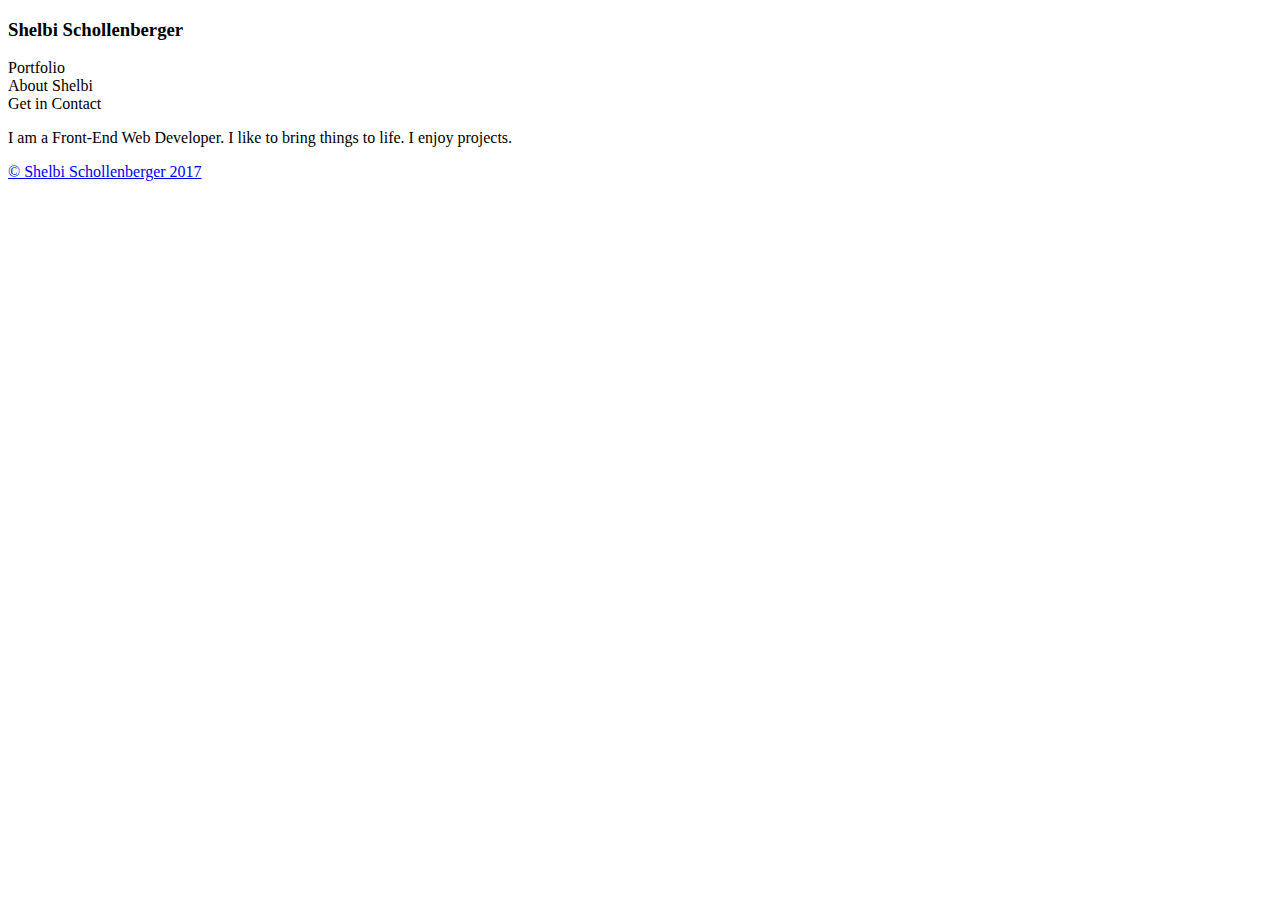
==== index.html @ 6b7bd8da "first commit" ====
<!DOCTYPE html>
  <html>
    <title>Shelbi Schollenberger</title>
    <meta charset="utf-8">
    <link href="css/styles.css" rel="stylesheet">
    <head></head>

    <body>
      <header>
        <h3>Shelbi Schollenberger</h3>
        <div id="navbar">
          <li>Portfolio</li>
          <li>About Shelbi</li>
          <li>Get in Contact</li>
        </div>
      </header>

      <section>
        <p>
          I am a Front-End Web Developer. I like to bring things to life. I enjoy projects. 
        </p>
        <a href="img/fog.jpeg" alt="fog">
        <a href="img/rainy-road.jpeg" alt="rainy-road">
        <a href="img/rocks.jpeg" alt="rocks">
      </section>

      <footer>
        &copy; Shelbi Schollenberger 2017
      </footer>
    </body>
  </html>
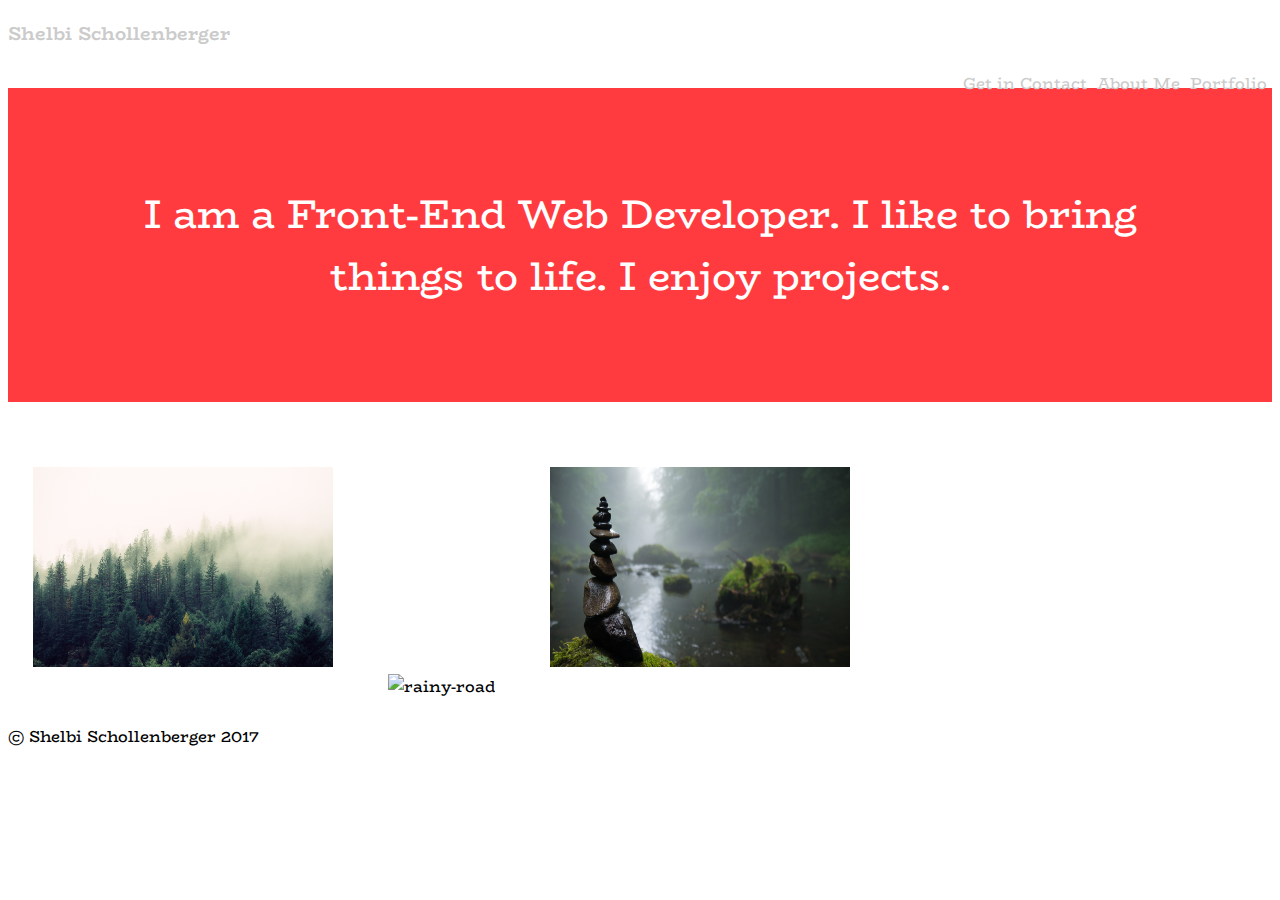
==== commit 53a285c1: "adding styles, photos, colors and positionings to layout" ====
--- a/index.html
+++ b/index.html
@@ -3,25 +3,32 @@
     <title>Shelbi Schollenberger</title>
     <meta charset="utf-8">
     <link href="css/styles.css" rel="stylesheet">
-    <head></head>
+    <head>
+      <link href="https://fonts.googleapis.com/css?family=BioRhyme" rel="stylesheet">
+    </head>
 
     <body>
       <header>
         <h3>Shelbi Schollenberger</h3>
         <div id="navbar">
-          <li>Portfolio</li>
-          <li>About Shelbi</li>
-          <li>Get in Contact</li>
+          <ul>
+            <li>Portfolio</li>
+            <li>About Me</li>
+            <li>Get in Contact</li>
+          </ul>
         </div>
       </header>
 
       <section>
-        <p>
+        <p id ="wrapper">
           I am a Front-End Web Developer. I like to bring things to life. I enjoy projects. 
-        </p>
-        <a href="img/fog.jpeg" alt="fog">
-        <a href="img/rainy-road.jpeg" alt="rainy-road">
-        <a href="img/rocks.jpeg" alt="rocks">
+        </p> 
+
+        <div id="photos"> 
+          <img src="img/fog.jpeg" alt="fog">
+          <img src="img/rainy-road.jpeg" alt="rainy-road">
+          <img src="img/rocks.jpeg" alt="rocks">
+        </div>   
       </section>
 
       <footer>
--- a/css/styles.css
+++ b/css/styles.css
@@ -0,0 +1,33 @@
+* {
+  font-family: 'BioRhyme', serif;
+}
+
+h3 {
+  color: #CBCBCB;
+}
+
+ul {
+  list-style: none;
+}
+
+li {
+  display: inline;
+  float: right;
+  padding: 5px;
+  color: #CBCBCB;
+}
+
+#wrapper {
+  padding: 95px;
+  background: #ff3b3f;
+  text-align: center;
+  font-size: 40px;
+  color: white;
+}
+
+#photos img {
+  height: 200px;
+  width: 300px;
+  padding: 25px;
+  display: inline;
+}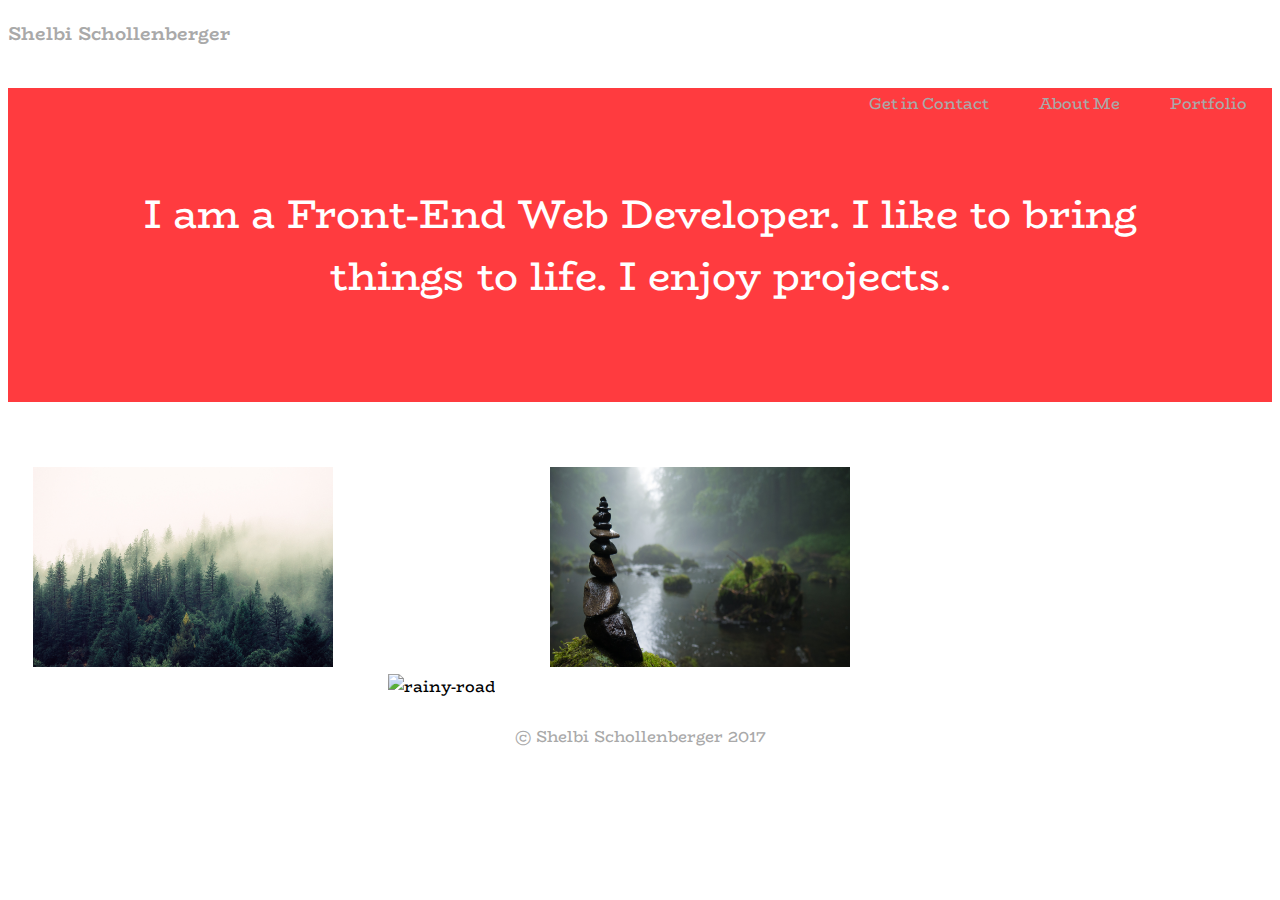
==== commit 96a87a67: "updating css styles for webpage" ====
--- a/index.html
+++ b/index.html
@@ -9,13 +9,11 @@
 
     <body>
       <header>
-        <h3>Shelbi Schollenberger</h3>
         <div id="navbar">
-          <ul>
-            <li>Portfolio</li>
-            <li>About Me</li>
-            <li>Get in Contact</li>
-          </ul>
+          <h3>Shelbi Schollenberger</h3>
+            <a href="#">Portfolio</a>
+            <a href="#">About Me</a>
+            <a href="#">Get in Contact</a>
         </div>
       </header>
 
@@ -23,12 +21,10 @@
         <p id ="wrapper">
           I am a Front-End Web Developer. I like to bring things to life. I enjoy projects. 
         </p> 
-
-        <div id="photos"> 
-          <img src="img/fog.jpeg" alt="fog">
-          <img src="img/rainy-road.jpeg" alt="rainy-road">
-          <img src="img/rocks.jpeg" alt="rocks">
-        </div>   
+        
+        <img src="img/fog.jpeg" alt="fog" id="fog">
+        <img src="img/rainy-road.jpeg" alt="rainy-road" id="rain">
+        <img src="img/rocks.jpeg" alt="rocks" id="rocks">  
       </section>
 
       <footer>
--- a/css/styles.css
+++ b/css/styles.css
@@ -3,18 +3,19 @@
 }
 
 h3 {
-  color: #CBCBCB;
+  color: #a9a9a9;
 }
 
-ul {
-  list-style: none;
+a {
+  padding: 25px;
+  color: #a9a9a9;
+  float: right;
+  word-spacing: -2px;
+  text-decoration: none;
 }
 
-li {
-  display: inline;
-  float: right;
-  padding: 5px;
-  color: #CBCBCB;
+a:hover {
+  color: #fff;
 }
 
 #wrapper {
@@ -25,9 +26,14 @@
   color: white;
 }
 
-#photos img {
+img {
   height: 200px;
   width: 300px;
   padding: 25px;
   display: inline;
+}
+
+footer {
+  text-align: center;
+  color: #a9a9a9;
 }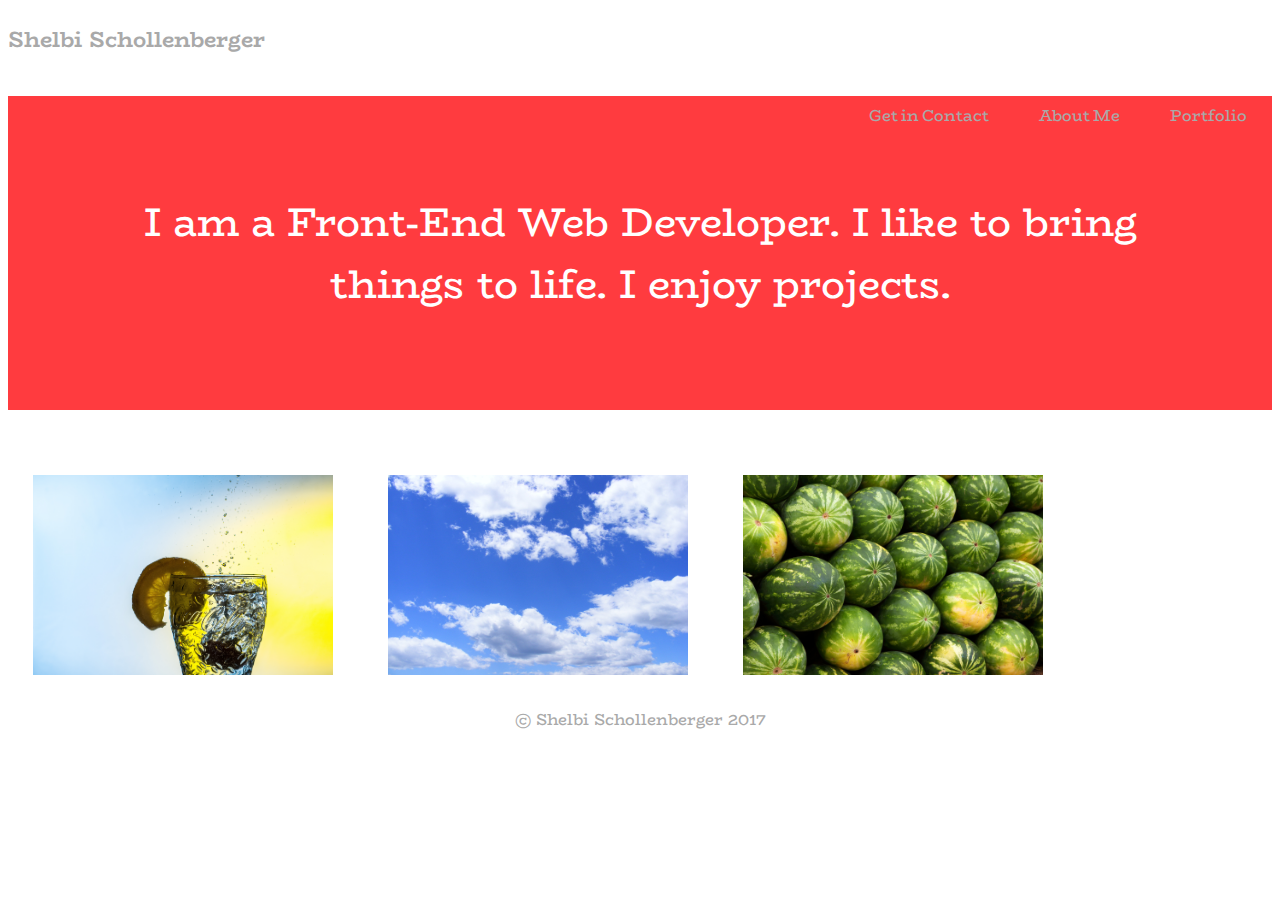
==== commit 9ab75942: "changed photos for page" ====
--- a/index.html
+++ b/index.html
@@ -21,10 +21,11 @@
         <p id ="wrapper">
           I am a Front-End Web Developer. I like to bring things to life. I enjoy projects. 
         </p> 
-        
-        <img src="img/fog.jpeg" alt="fog" id="fog">
-        <img src="img/rainy-road.jpeg" alt="rainy-road" id="rain">
-        <img src="img/rocks.jpeg" alt="rocks" id="rocks">  
+        <div class="center">
+          <img src="img/coke.jpg" alt="coke">
+          <img src="img/clouds.jpeg" alt="clouds">
+          <img src="img/watermelon.jpeg" alt="watermelon">
+        </div>  
       </section>
 
       <footer>
--- a/css/styles.css
+++ b/css/styles.css
@@ -4,6 +4,7 @@
 
 h3 {
   color: #a9a9a9;
+  font-size: 22px;
 }
 
 a {
@@ -30,7 +31,12 @@
   height: 200px;
   width: 300px;
   padding: 25px;
-  display: inline;
+}
+
+img.center {
+  display: block;
+  margin-left: auto;
+  margin-right: auto;
 }
 
 footer {
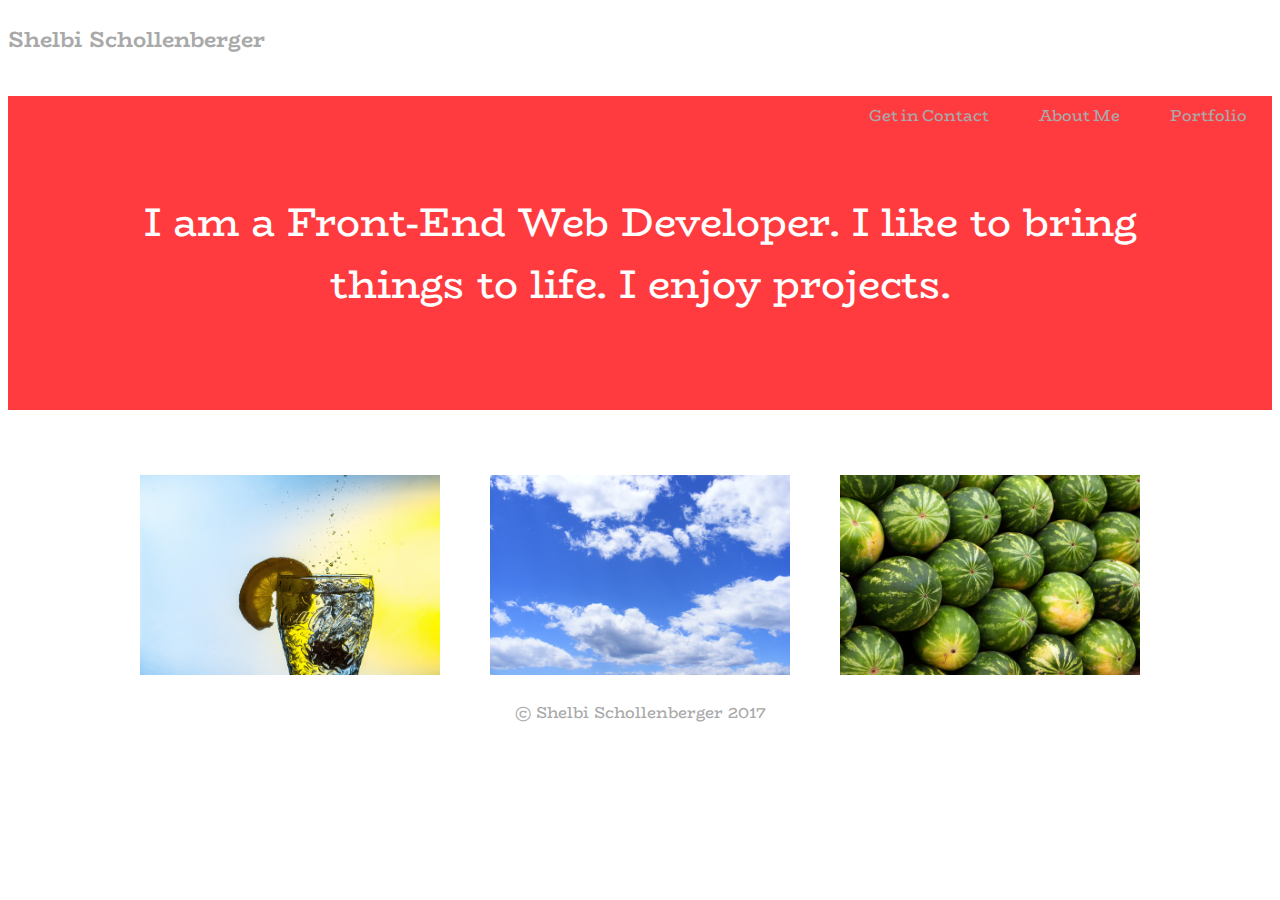
==== commit 53ba835f: "centered photos at the bottom of the page" ====
--- a/index.html
+++ b/index.html
@@ -21,7 +21,7 @@
         <p id ="wrapper">
           I am a Front-End Web Developer. I like to bring things to life. I enjoy projects. 
         </p> 
-        <div class="center">
+        <div class="photos">
           <img src="img/coke.jpg" alt="coke">
           <img src="img/clouds.jpeg" alt="clouds">
           <img src="img/watermelon.jpeg" alt="watermelon">
--- a/css/styles.css
+++ b/css/styles.css
@@ -27,18 +27,17 @@
   color: white;
 }
 
+.photos {
+  display: flex;
+  justify-content: center;
+}
+
 img {
   height: 200px;
   width: 300px;
   padding: 25px;
 }
 
-img.center {
-  display: block;
-  margin-left: auto;
-  margin-right: auto;
-}
-
 footer {
   text-align: center;
   color: #a9a9a9;
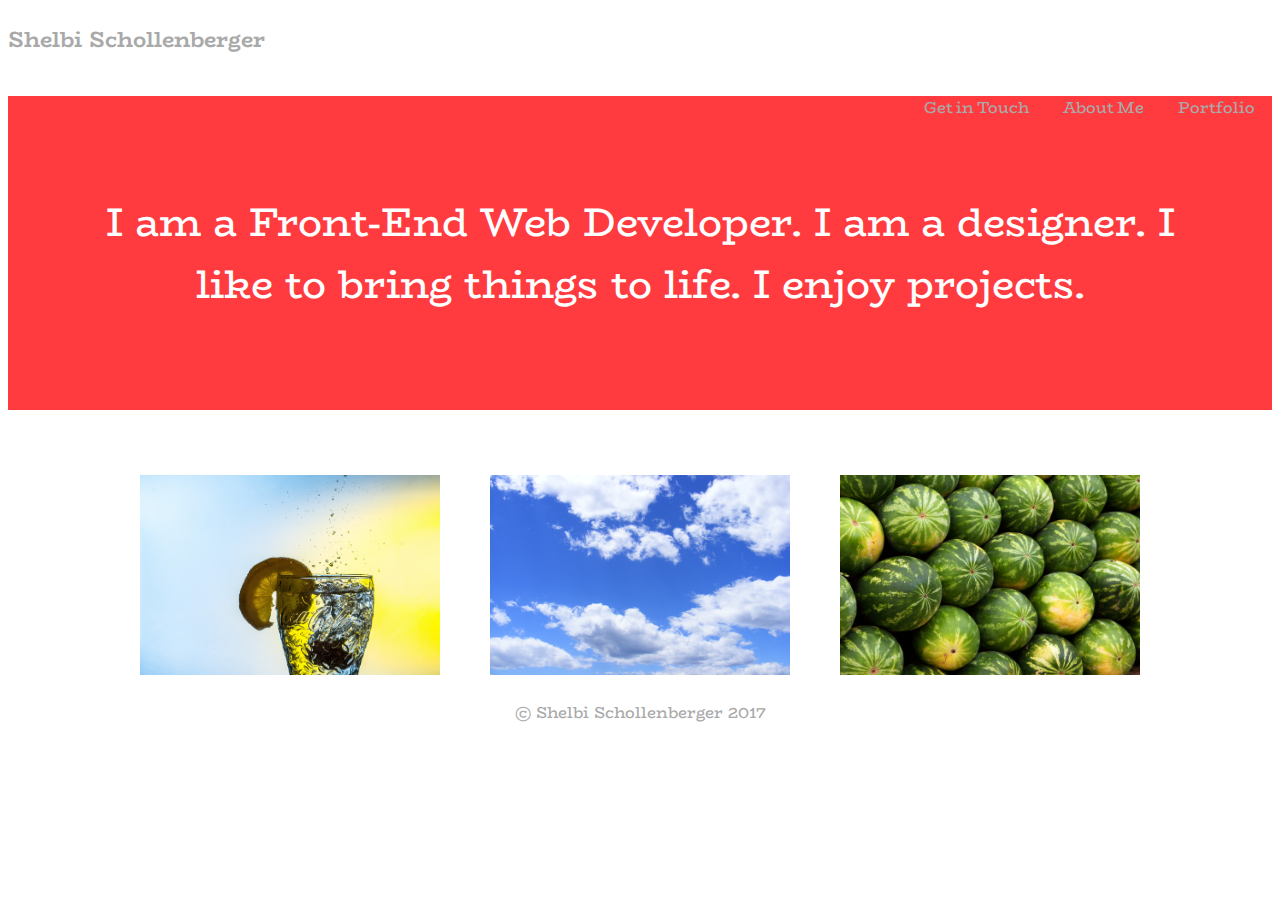
==== commit c0ab1723: "added info for when the page is shrinked or viewed on a smart phone. still need to fix the images" ====
--- a/index.html
+++ b/index.html
@@ -3,23 +3,28 @@
     <title>Shelbi Schollenberger</title>
     <meta charset="utf-8">
     <link href="css/styles.css" rel="stylesheet">
+    <meta name="viewport" content="width=device-width, initial-scale=1">
+    
     <head>
       <link href="https://fonts.googleapis.com/css?family=BioRhyme" rel="stylesheet">
     </head>
 
     <body>
       <header>
-        <div id="navbar">
+        <div id="navbar-left">
           <h3>Shelbi Schollenberger</h3>
-            <a href="#">Portfolio</a>
-            <a href="#">About Me</a>
-            <a href="#">Get in Contact</a>
         </div>
+        <span id="navbar-right"> 
+          <a href="#">Portfolio</a>
+          <a href="#">About Me</a>
+          <a href="#">Get in Touch</a>
+        </span>
       </header>
 
       <section>
         <p id ="wrapper">
-          I am a Front-End Web Developer. I like to bring things to life. I enjoy projects. 
+          I am a Front-End Web Developer. I am a designer.
+          I like to bring things to life. I enjoy projects. 
         </p> 
         <div class="photos">
           <img src="img/coke.jpg" alt="coke">
--- a/css/styles.css
+++ b/css/styles.css
@@ -8,11 +8,11 @@
 }
 
 a {
-  padding: 25px;
   color: #a9a9a9;
-  float: right;
   word-spacing: -2px;
   text-decoration: none;
+  padding: 17px;
+  float: right;
 }
 
 a:hover {
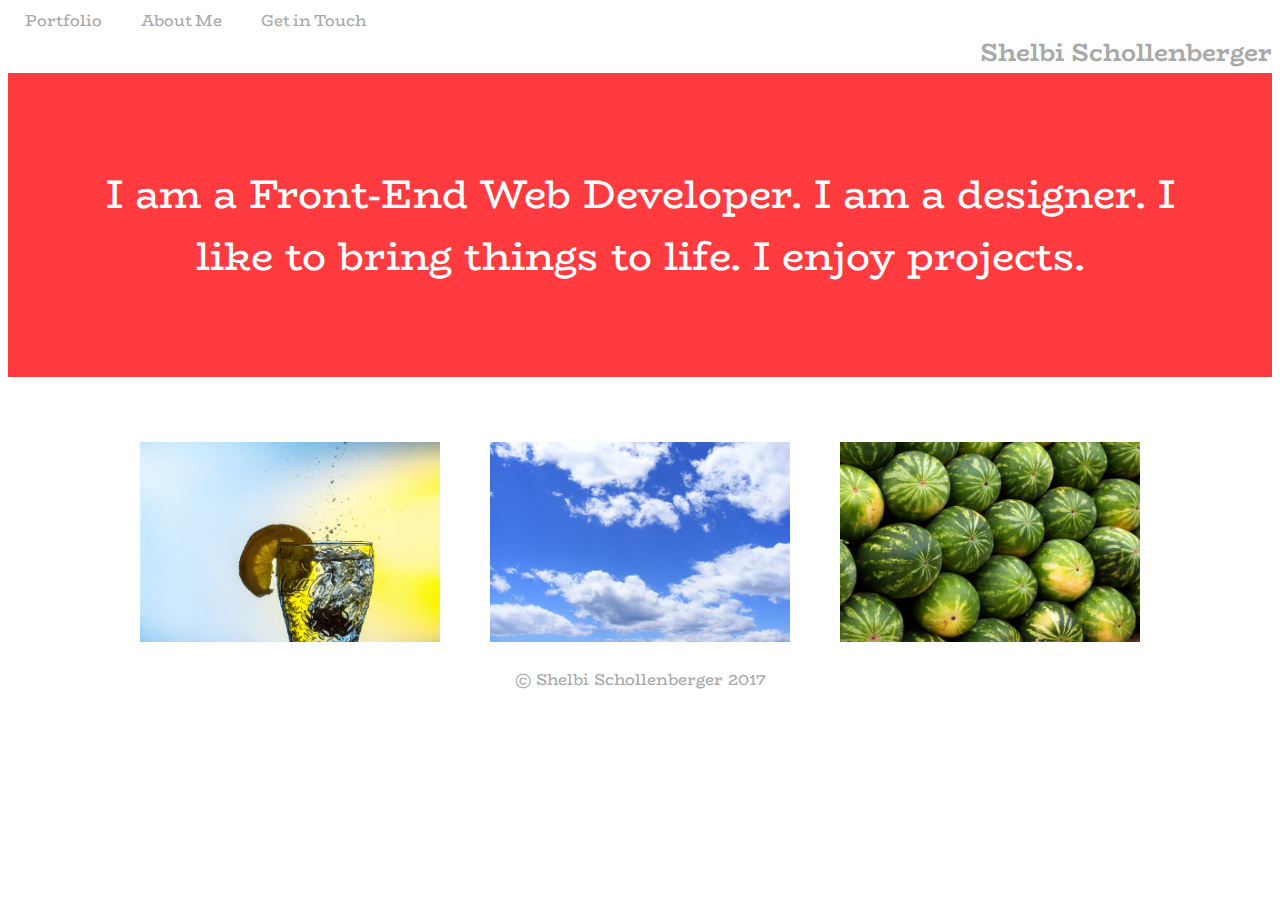
==== commit dd934451: "trying to fix nav bar issues along with issues when viewed on a smaller screen. the images dont stac" ====
--- a/index.html
+++ b/index.html
@@ -11,15 +11,16 @@
 
     <body>
       <header>
-        <div id="navbar-left">
+        <span id="navbar-left">
           <h3>Shelbi Schollenberger</h3>
-        </div>
-        <span id="navbar-right"> 
-          <a href="#">Portfolio</a>
-          <a href="#">About Me</a>
-          <a href="#">Get in Touch</a>
         </span>
       </header>
+
+      <nav>
+        <a href="#">Portfolio</a>
+        <a href="#">About Me</a>
+        <a href="#">Get in Touch</a>
+      </nav>
 
       <section>
         <p id ="wrapper">
--- a/css/styles.css
+++ b/css/styles.css
@@ -4,7 +4,8 @@
 
 h3 {
   color: #a9a9a9;
-  font-size: 22px;
+  font-size: 25px;
+  float: right;
 }
 
 a {
@@ -12,15 +13,17 @@
   word-spacing: -2px;
   text-decoration: none;
   padding: 17px;
-  float: right;
 }
 
 a:hover {
-  color: #fff;
+  text-decoration: underline;
+}
+
+p {
+  padding: 90px;
 }
 
 #wrapper {
-  padding: 95px;
   background: #ff3b3f;
   text-align: center;
   font-size: 40px;
@@ -36,6 +39,7 @@
   height: 200px;
   width: 300px;
   padding: 25px;
+  max-width: 100%;
 }
 
 footer {
